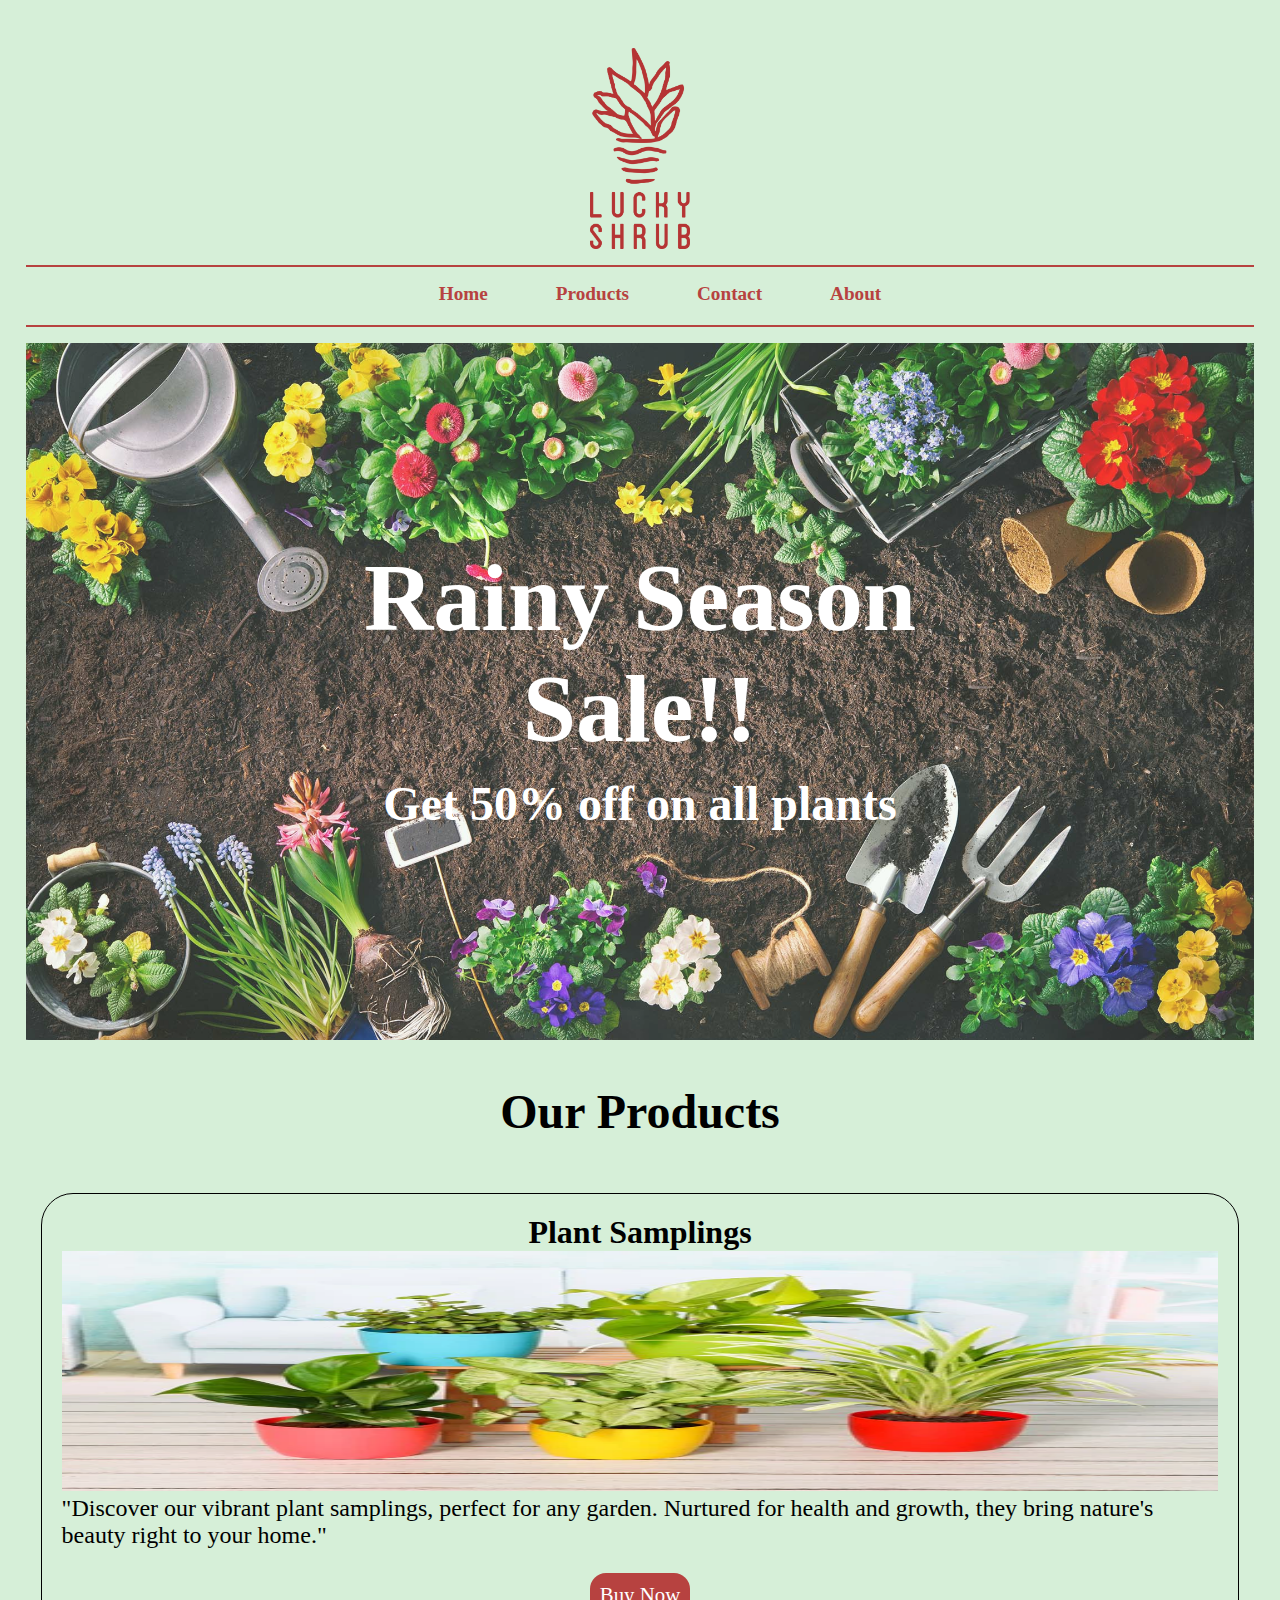
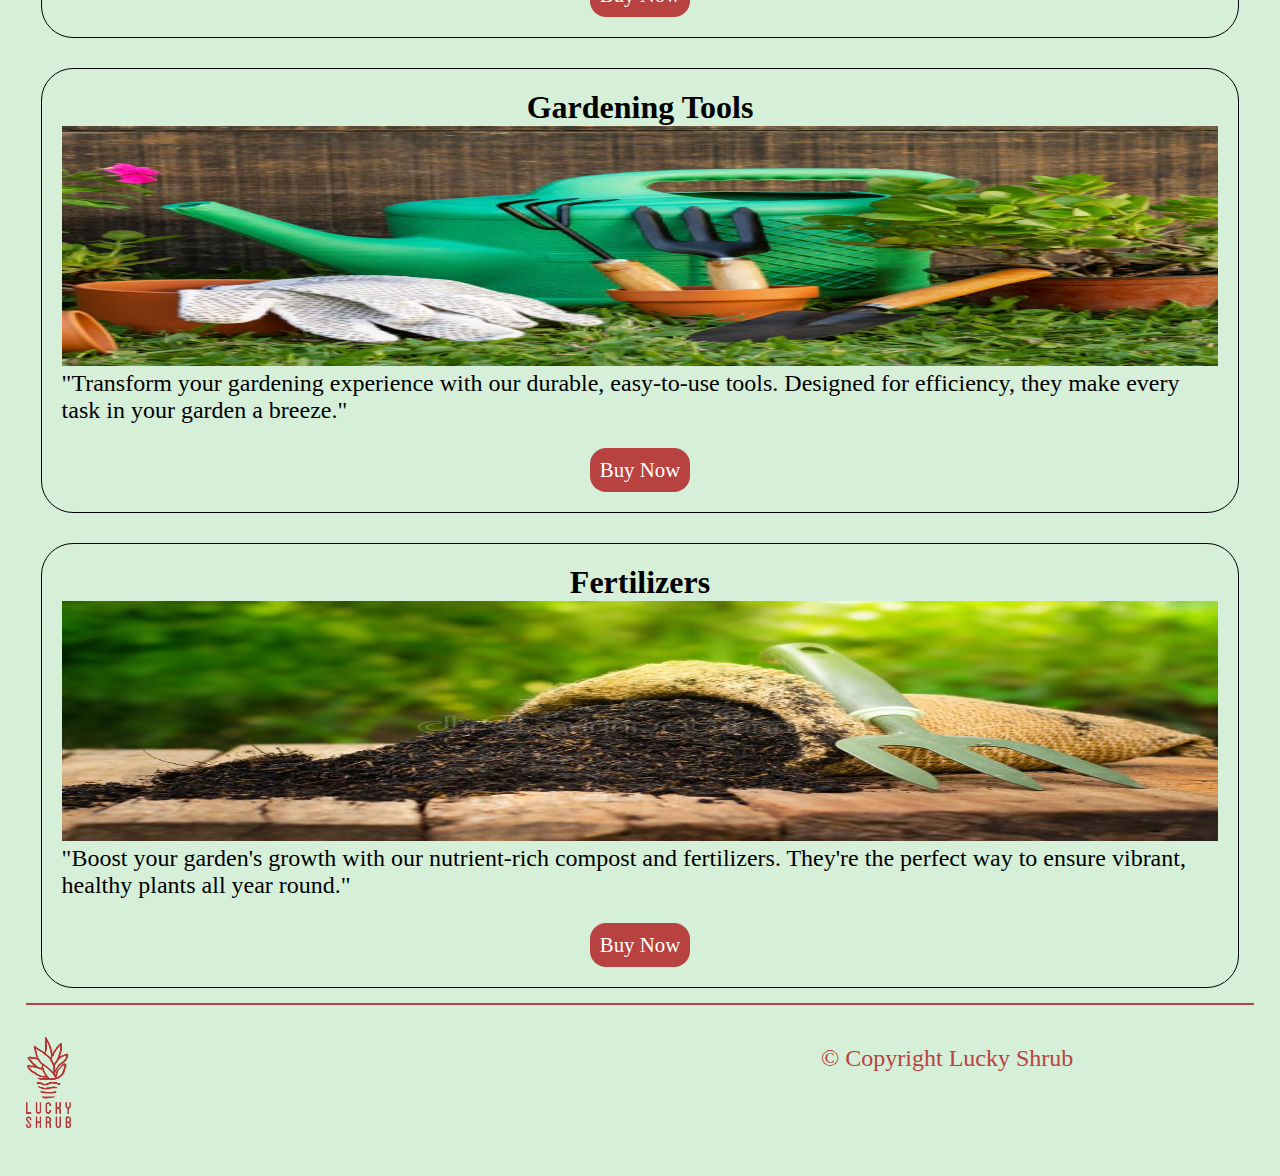
==== index.html @ 8ed87b01 "Lucky Shrub Project" ====
<!DOCTYPE html>
<html lang="en">
  <head>
    <meta charset="UTF-8" />
    <meta name="viewport" content="width=device-width, initial-scale=1.0" />
    <title>Lucky Shrub</title>
    <meta name="description" content="A brief description" />
    <meta name="author" content="Luchy Shrub Website" />
    <link rel="stylesheet" href="style.css" />
  </head>
  <body>
    <div class="hn">
      <header>
        <img
          class="logo"
          src="./Asset 1@3x.png"
          alt="logo"
        />
      </header>
      <nav>
        <ul>
          <li><a href="index.html">Home</a></li>
          <li><a href="#">Products</a></li>
          <li><a href="#">Contact</a></li>
          <li><a href="#">About</a></li>
        </ul>
      </nav>
    </div>
    <main>
      <div class="ad">
        <img src="./gardning.jpg" alt="Advertizement" />
        <h1>Rainy Season Sale!!</h1>
        <h2>Get 50% off on all plants</h2>
      </div>
      <h2>Our Products</h2>
      <div class="items">
        <div class="plant product">
          <h3>Plant Samplings</h3>
          <img
            src="./nurserylive-combo-packs-plants-plant-pack-for-healthy-home-office-155522_512x512.webp"
            alt="plants product"
          />
          <p>
            "Discover our vibrant plant samplings, perfect for any garden.
            Nurtured for health and growth, they bring nature's beauty right to
            your home."
          </p>
          <button>Buy Now</button>
        </div>

        <div class="tools product">
          <h3>Gardening Tools</h3>
          <img src="./tools.webp" alt="tools" />
          <p>
            "Transform your gardening experience with our durable, easy-to-use
            tools. Designed for efficiency, they make every task in your garden
            a breeze."
          </p>
          <button>Buy Now</button>
        </div>

        <div class="fertilizer product">
          <h3>Fertilizers</h3>
          <img src="./fertilizer.jpg" alt="fertilizer" />
          <p>
            "Boost your garden's growth with our nutrient-rich compost and
            fertilizers. They're the perfect way to ensure vibrant, healthy
            plants all year round."
          </p>
          <button>Buy Now</button>
        </div>
      </div>
    </main>
    <footer>
      <div>
        <img
          class="f"
          src="./Asset 1@3x.png"
          alt="logo"
        />
      </div>
      <div>
        <p>© Copyright Lucky Shrub</p>
      </div>
    </footer>
  </body>
</html>
---- style.css ----
body {
        background-color: #d6efd8;
        font-family: "papyrus";
        margin-top: 3rem;
        margin-bottom: 3rem;
        margin-left: 5%;
        margin-right: 5%;
      }

      img {
        max-width: 100%;
        height: auto;
      }

      .logo {
        width: 100px;
        display: block;
        margin: 0 auto;
      }

      h1 {
        font-size: 3rem;
      }

      h2 {
        font-size: 2rem;

      }

      nav ul {
        list-style: none;
        text-align: center;
        border-top: 2px solid #b74240;
        border-bottom: 2px solid #b74240;
        padding-bottom: 20px;
      }

      nav li {
        display: inline-block;
        padding-top: 1rem;
      }

      nav a {
        text-decoration: none;
        color: #b74240;
        font-size: 1.5rem;
        padding: 3rem;
        font-weight: bold;

      }

      nav a:hover {
       text-shadow: 1px 1px 1px ;
      }

      .ad {
        position: relative;
        width: 100%;
      }

      .ad img {
        width: 100%;
        height: auto;
        opacity: 0.8;
      }

      .ad h1 {
        position: absolute;
        top: 35%;
        left: 50%;
        transform: translate(-50%, -50%);
        color: white;
        text-align: center;
        font-size: 6rem;
      }

      .ad h2 {
        position: absolute;
        top: 60%;
        left: 50%;
        transform: translate(-50%, -50%);
        color: white;
        text-align: center;
        font-size: 3rem;
      }

      main h2 {
        text-align: center;
        font-size: 3rem;
      }

      .product {
        border: 1px solid black;
        border-radius: 2rem;
        padding: 20px;
        margin: 15px;
        flex: 1;
        max-width: 100%;
        box-sizing: border-box;
      }

      .product img {
        width: 100%;
        height: 20rem;
      }

      .product p {
        font-size: 1.5rem;
        margin-top: auto;
      }

      .product h3 {
        font-size: 2rem;
        text-align: center;
        margin-top: auto;
        margin-bottom: auto;
      }

      .product:hover {
        box-shadow: 0 0 10px 0 black;
      }

      .product button {
        display: block;
        margin-left: auto;
        margin-right: auto;
        margin-top: 20px;
        padding: 10px;
        font-size: 1.3rem;
        background-color: #b74240;
        color: white;
        border-radius: 1rem;
        border: none;
        cursor: pointer;
        font-family: "papyrus";
      }

      .product button:hover {
        box-shadow: 0 0 5px 0 black;
      }

      .items {
        display: flex;
      }

      .plant {
        flex: 1;
      }

      .tools {
        flex: 1;
      }

      .fertilizer {
        flex: 1;
      }

      footer {
        display: flex;
        border-top: 2px solid #b74240;
        margin-bottom: auto;
      }

      footer div {
        flex: 1;
      }

      footer img {
        width: 45px;
        display: block;
        padding-top: 2rem;
        margin-bottom: auto;
      }

      footer p {
        text-align: center;
        padding-top: 1rem;
        font-size: 1.5rem;
        margin-bottom: auto;
        color: #b74240;
      }

      @media only screen and (max-width: 1440px) {
        body {
          margin: 3rem 2%;
        }

        h1 {
          font-size: 2.5rem;
        }

        h2 {
          font-size: 1.8rem;
        }

        nav a {
          font-size: 1.2rem;
          padding: 2rem;
        }

        .ad h1 {
          font-size: 6rem;
        }

        .ad h2 {
          font-size: 3rem;
        }

        .product img {
          height: 15rem;
        }

        .items {
          flex-direction: column;
        }
      }
   @media only screen and (max-width: 1024px) {
  body {
    margin: 3rem 2%;
  }

  h1 {
    font-size: 2.5rem;
  }

  h2 {
    font-size: 1.8rem;
  }

  nav a {
    font-size: 1.2rem;
    padding: 2rem;
  }

  .ad h1 {
    font-size: 3rem;
  }

  .ad h2 {
    font-size: 1.5rem;
  }

  .product img {
    height: 15rem;
  }

  .items {
    flex-direction: column;
  }
}

@media only screen and (max-width: 768px) {
  body {
    margin: 3rem 2%;
  }

  h1 {
    font-size: 2.5rem;
  }

  h2 {
    font-size: 1.8rem;
  }

  nav a {
    font-size: 1.2rem;
    padding: 2rem;
  }

  .ad h1 {
    font-size: 7vw;
  }

  .ad h2 {
    font-size: 4vw;
  }

  .product img {
    height: 15rem;
  }

  .items {
    flex-direction: column;
  }
}

@media only screen and (max-width: 480px) {
  h1 {
    font-size: 2rem;
  }

  h2 {
    font-size: 1.5rem;
  }

  .ad h1 {
    font-size: 5vw;
  }

  .ad h2 {
    font-size: 5vw;
  }

  nav a {
    font-size: 1rem;
    padding: 1.5rem;
  }

  .product img {
    height: 12rem;
  }

  footer img {
    width: 30px;
  }

  footer p {
    font-size: 1.2rem;
  }
}
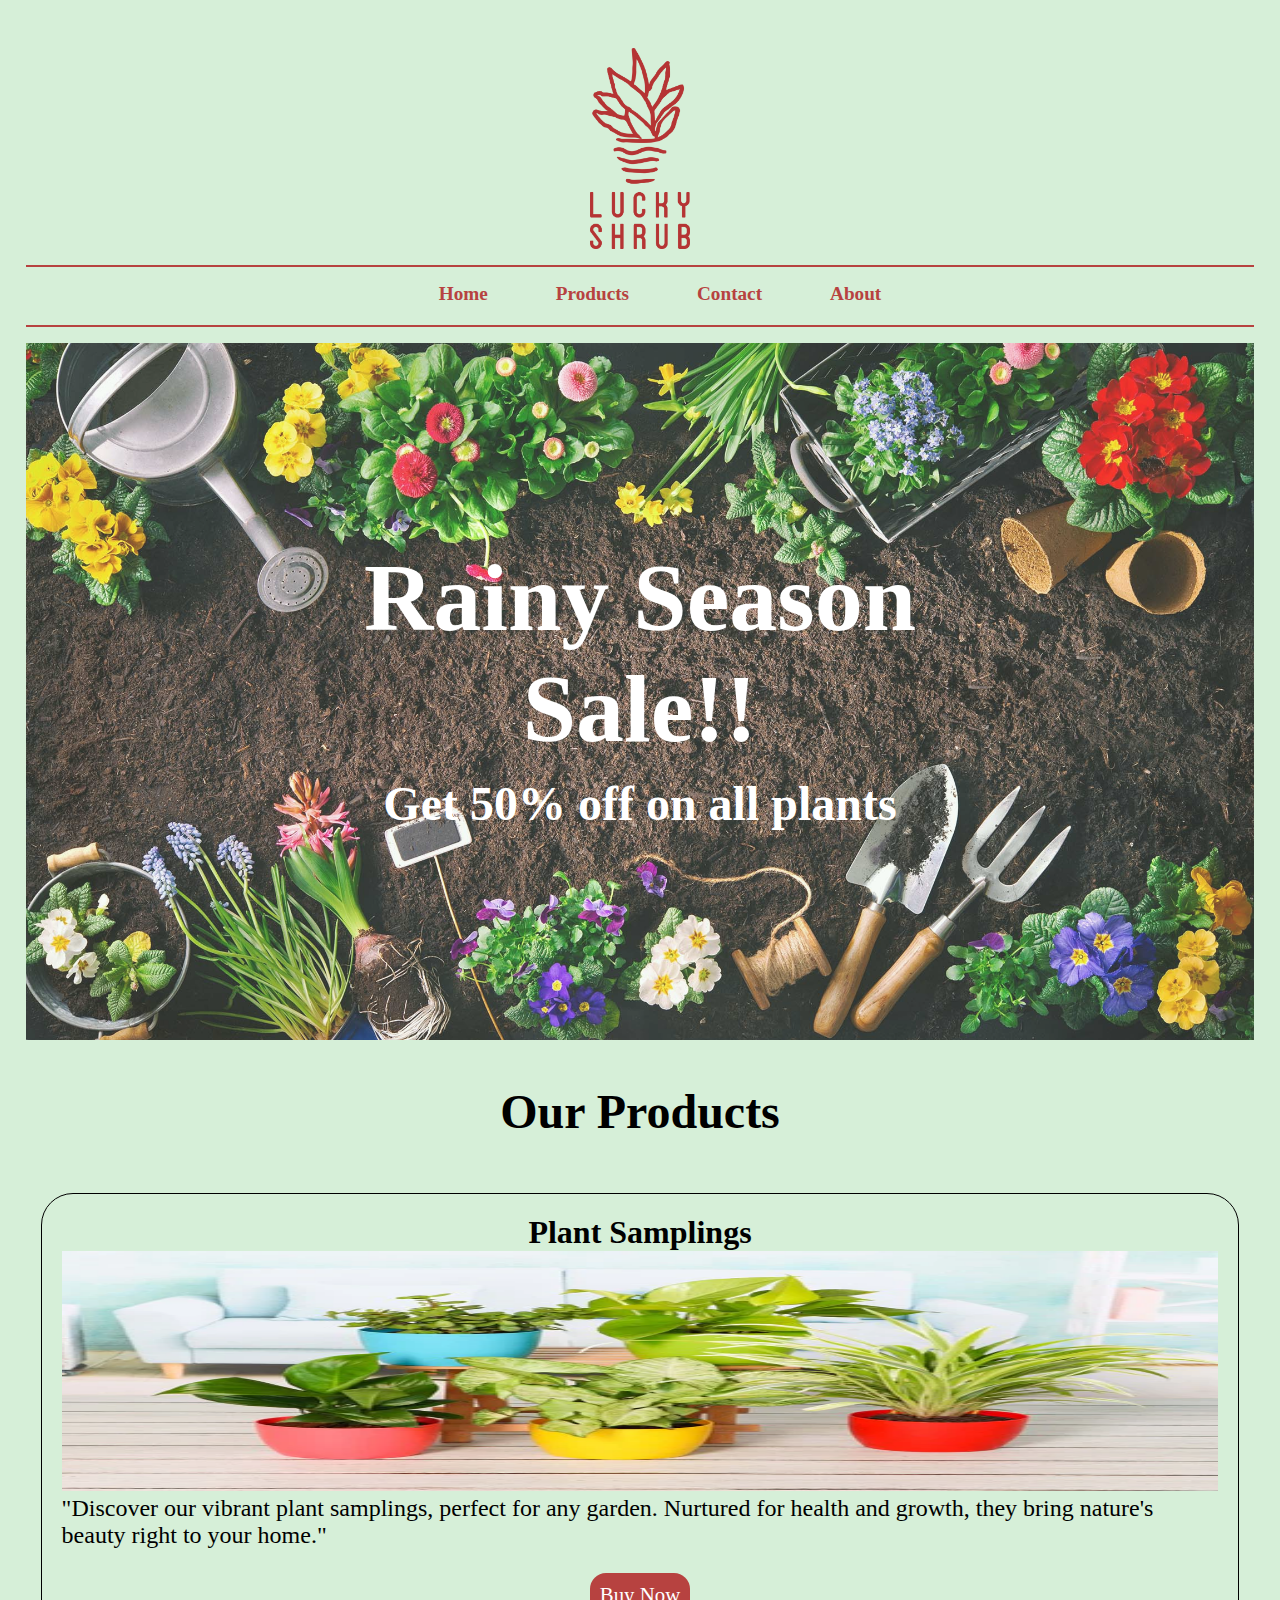
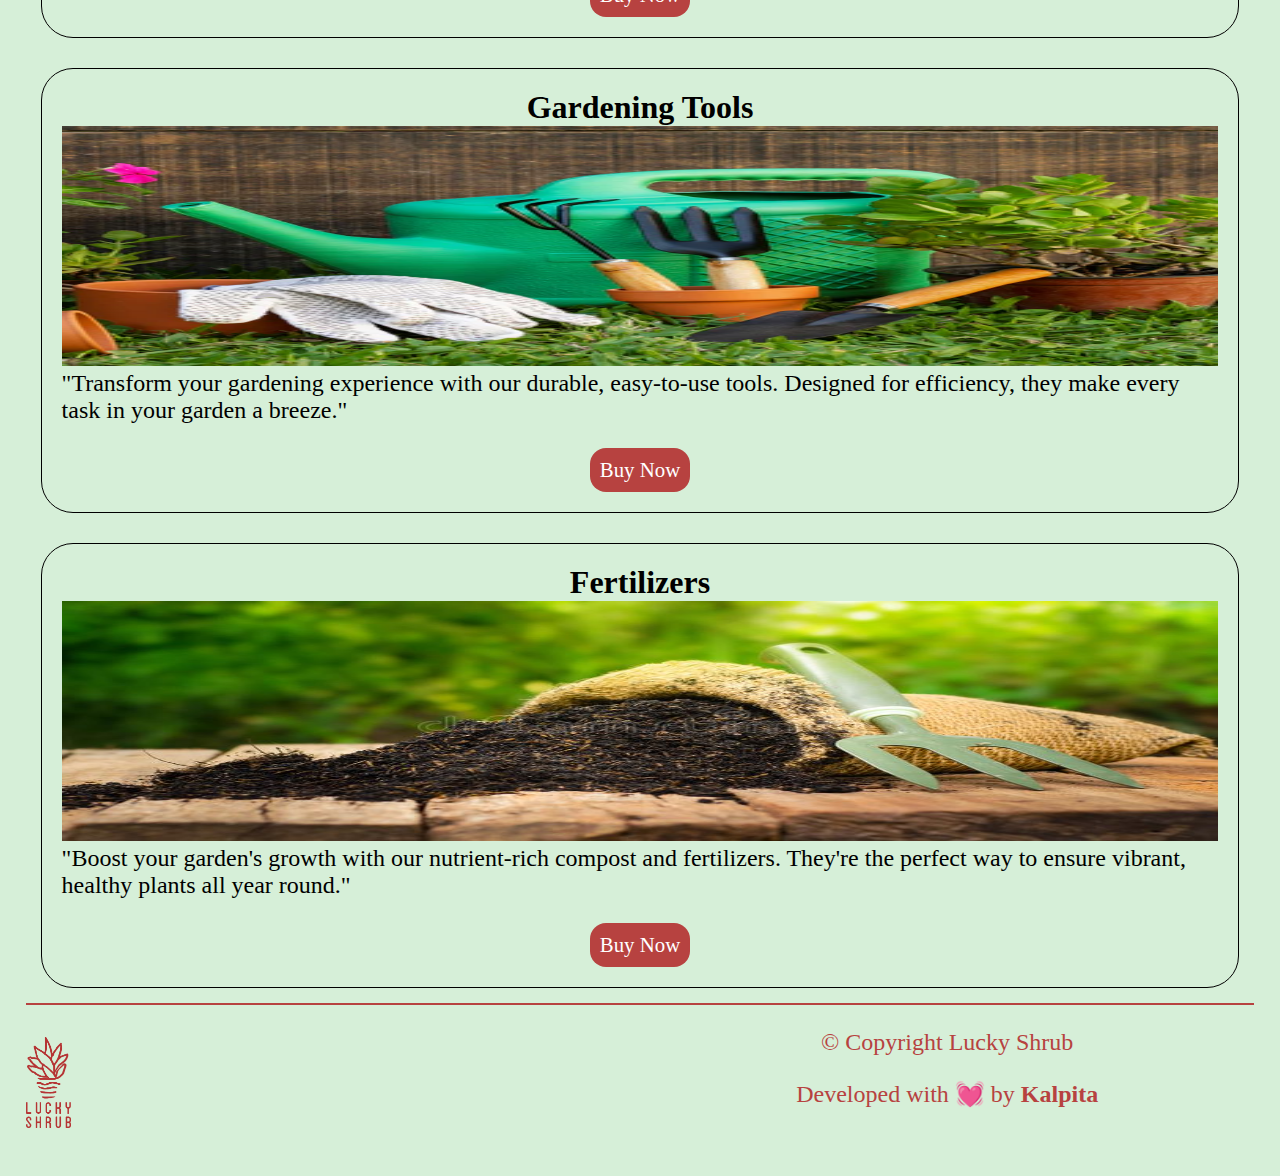
==== commit 5ba93347: "Styles" ====
--- a/index.html
+++ b/index.html
@@ -11,11 +11,7 @@
   <body>
     <div class="hn">
       <header>
-        <img
-          class="logo"
-          src="./Asset 1@3x.png"
-          alt="logo"
-        />
+        <img class="logo" src="./Asset 1@3x.png" alt="logo" />
       </header>
       <nav>
         <ul>
@@ -73,14 +69,17 @@
     </main>
     <footer>
       <div>
-        <img
-          class="f"
-          src="./Asset 1@3x.png"
-          alt="logo"
-        />
+        <img class="f" src="./Asset 1@3x.png" alt="logo" />
       </div>
-      <div>
+      <div class="about">
         <p>© Copyright Lucky Shrub</p>
+        <p>
+          Developed with 💓 by<a
+            href="https://www.linkedin.com/in/kalpita-naik-b2aba6249/"
+          >
+            Kalpita</a
+          >
+        </p>
       </div>
     </footer>
   </body>
--- a/style.css
+++ b/style.css
@@ -175,12 +175,18 @@
 
       footer p {
         text-align: center;
-        padding-top: 1rem;
         font-size: 1.5rem;
         margin-bottom: auto;
         color: #b74240;
       }
 
+      footer a {
+        text-decoration: none;
+        color: #b74240;
+        font-weight: bold;
+        margin-top: auto;
+      }
+
       @media only screen and (max-width: 1440px) {
         body {
           margin: 3rem 2%;
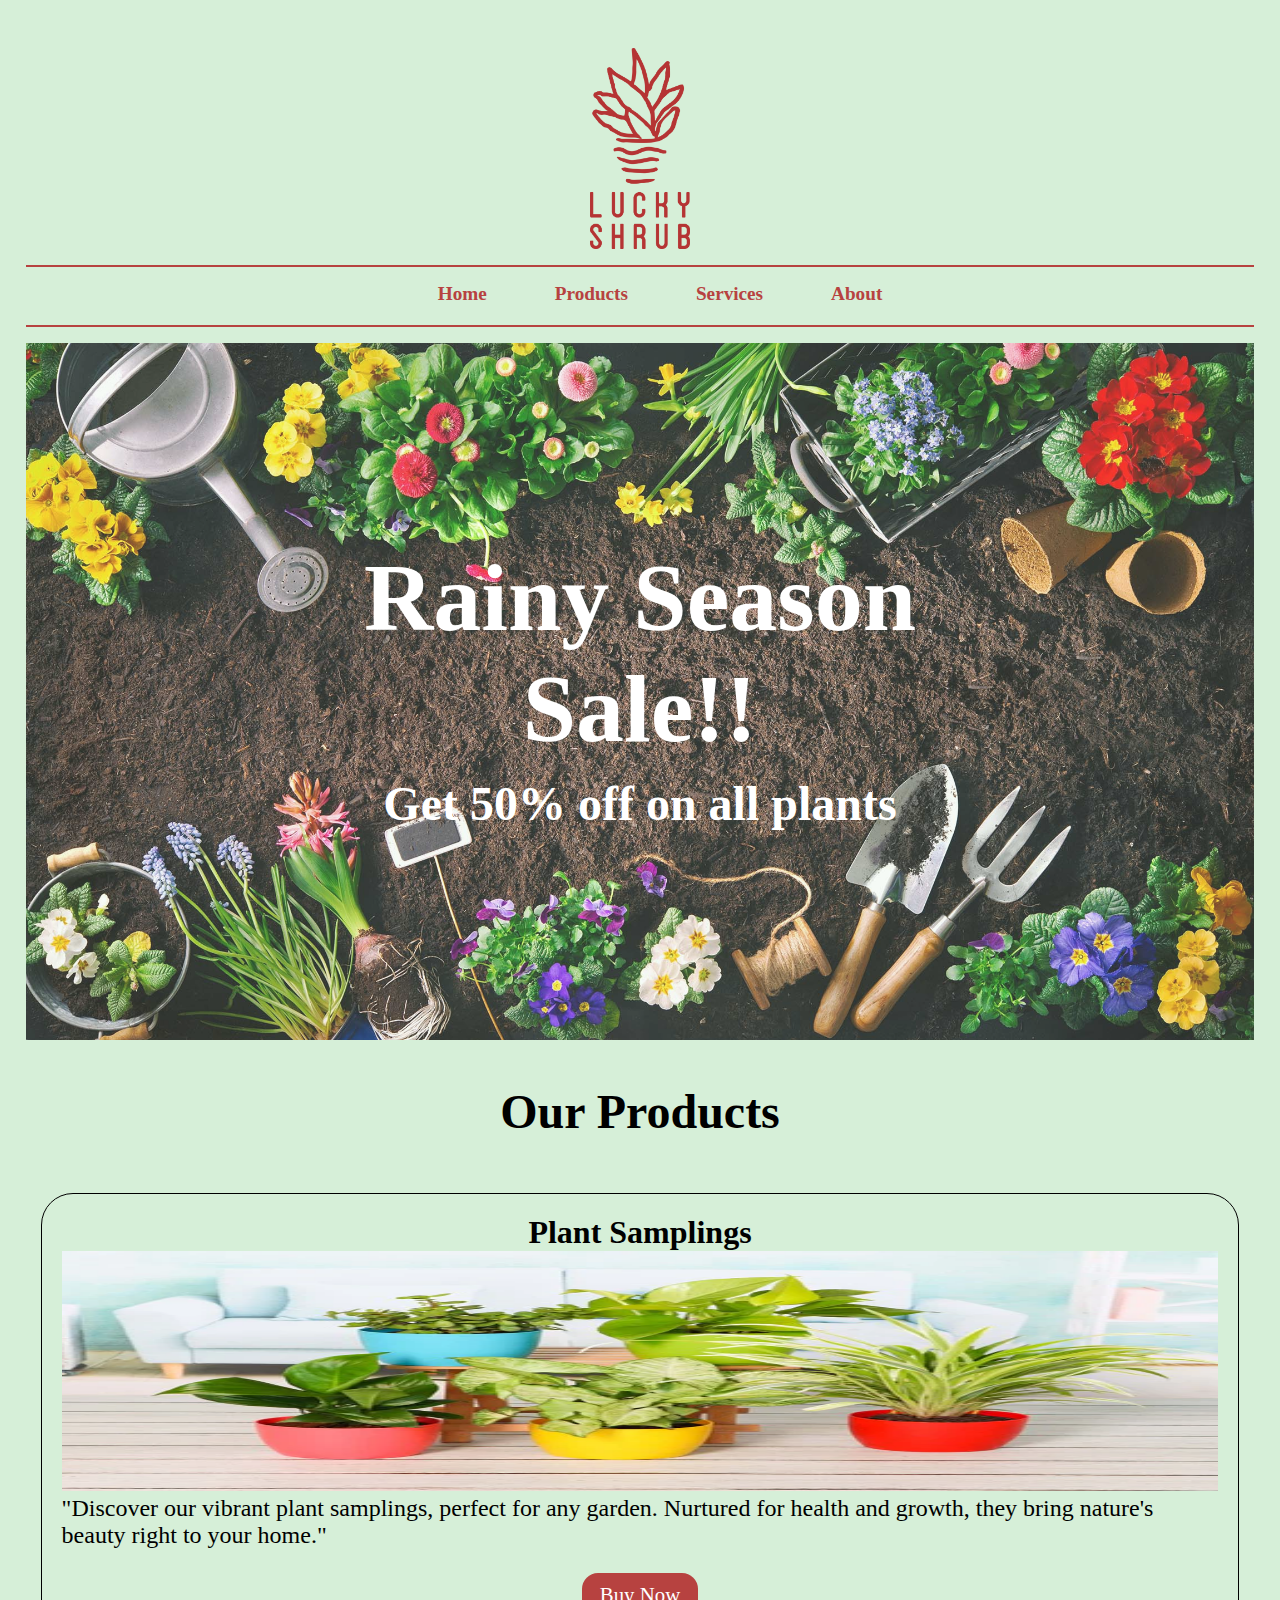
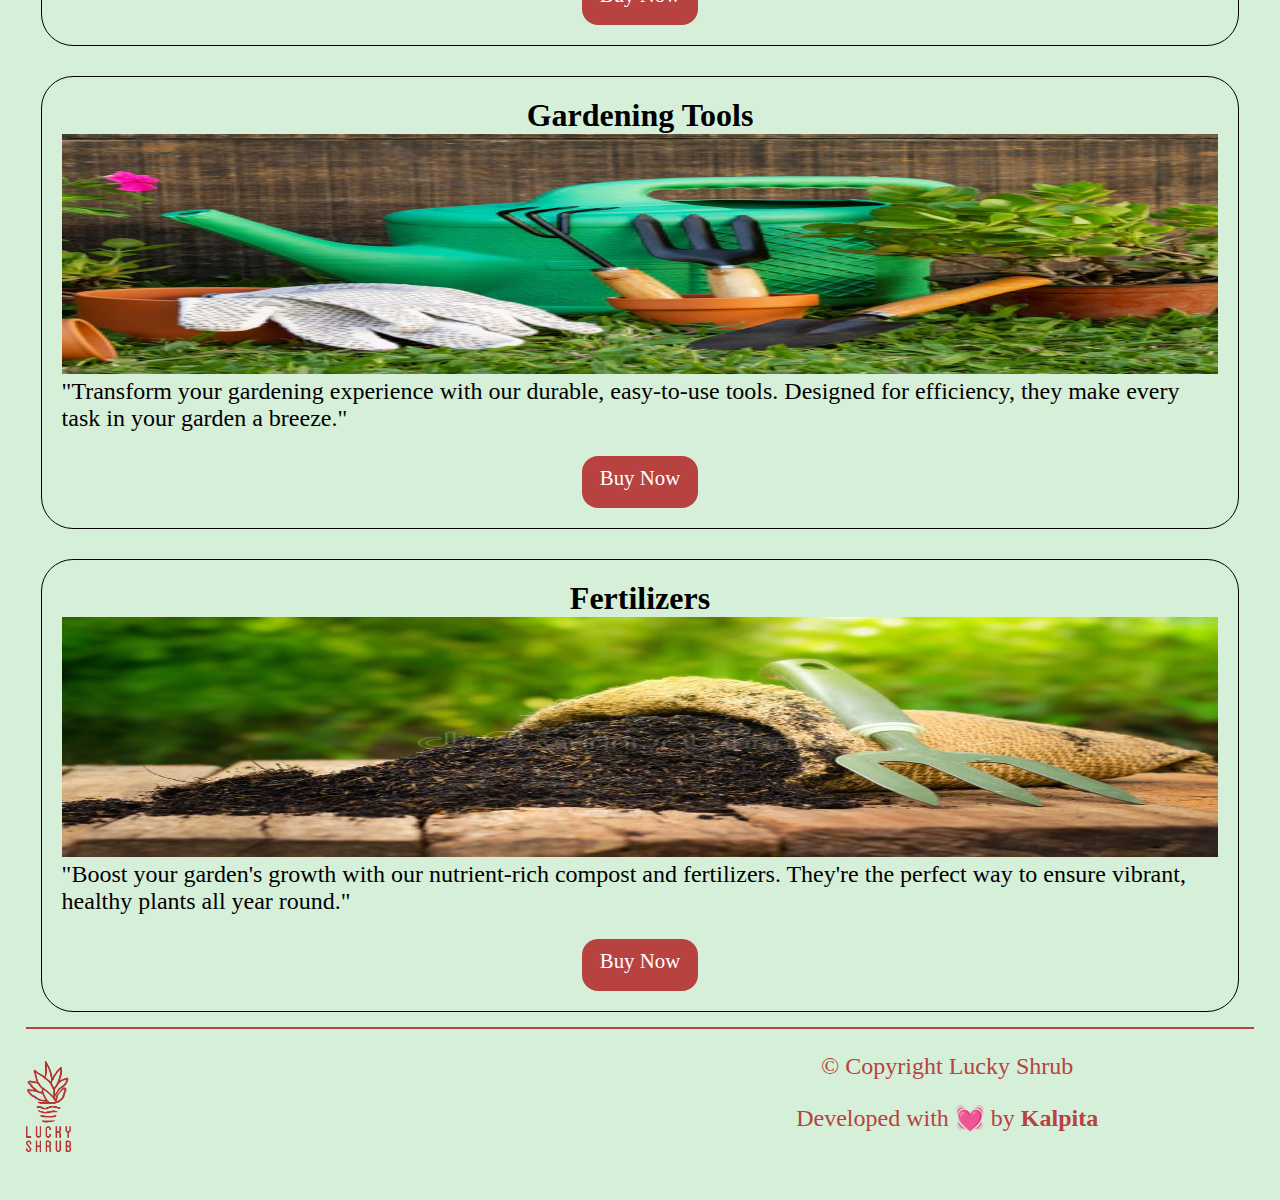
==== commit 17362f6a: "Final Commit" ====
--- a/index.html
+++ b/index.html
@@ -6,25 +6,26 @@
     <title>Lucky Shrub</title>
     <meta name="description" content="A brief description" />
     <meta name="author" content="Luchy Shrub Website" />
-    <link rel="stylesheet" href="style.css" />
+    <link rel="stylesheet" href="main.css" />
+    <link rel="stylesheet" href="index.css" />
   </head>
   <body>
     <div class="hn">
       <header>
-        <img class="logo" src="./Asset 1@3x.png" alt="logo" />
+        <img class="logo" src="./img/Asset 1@3x.png" alt="logo" />
       </header>
       <nav>
         <ul>
           <li><a href="index.html">Home</a></li>
-          <li><a href="#">Products</a></li>
-          <li><a href="#">Contact</a></li>
-          <li><a href="#">About</a></li>
+          <li><a href="product.html">Products</a></li>
+          <li><a href="services.html">Services</a></li>
+          <li><a href="about.html">About</a></li>
         </ul>
       </nav>
     </div>
     <main>
       <div class="ad">
-        <img src="./gardning.jpg" alt="Advertizement" />
+        <img src="./img/gardning.jpg" alt="Advertizement" />
         <h1>Rainy Season Sale!!</h1>
         <h2>Get 50% off on all plants</h2>
       </div>
@@ -33,7 +34,7 @@
         <div class="plant product">
           <h3>Plant Samplings</h3>
           <img
-            src="./nurserylive-combo-packs-plants-plant-pack-for-healthy-home-office-155522_512x512.webp"
+            src="./img/nurserylive-combo-packs-plants-plant-pack-for-healthy-home-office-155522_512x512.webp"
             alt="plants product"
           />
           <p>
@@ -41,42 +42,41 @@
             Nurtured for health and growth, they bring nature's beauty right to
             your home."
           </p>
-          <button>Buy Now</button>
+          <a href="product.html">Buy Now</a>
         </div>
 
         <div class="tools product">
           <h3>Gardening Tools</h3>
-          <img src="./tools.webp" alt="tools" />
+          <img src="./img/tools.webp" alt="tools" />
           <p>
             "Transform your gardening experience with our durable, easy-to-use
             tools. Designed for efficiency, they make every task in your garden
             a breeze."
           </p>
-          <button>Buy Now</button>
+          <a href="product.html">Buy Now</a>
         </div>
 
         <div class="fertilizer product">
           <h3>Fertilizers</h3>
-          <img src="./fertilizer.jpg" alt="fertilizer" />
+          <img src="./img/fertilizer.jpg" alt="fertilizer" />
           <p>
             "Boost your garden's growth with our nutrient-rich compost and
             fertilizers. They're the perfect way to ensure vibrant, healthy
             plants all year round."
           </p>
-          <button>Buy Now</button>
+          <a href="product.html">Buy Now</a>
         </div>
       </div>
     </main>
     <footer>
       <div>
-        <img class="f" src="./Asset 1@3x.png" alt="logo" />
+        <img class="f" src="./img/Asset 1@3x.png" alt="logo" />
       </div>
       <div class="about">
         <p>© Copyright Lucky Shrub</p>
         <p>
-          Developed with 💓 by<a
-            href="https://www.linkedin.com/in/kalpita-naik-b2aba6249/"
-          >
+          Developed with 💓 by
+          <a href="https://www.linkedin.com/in/kalpita-naik-b2aba6249/">
             Kalpita</a
           >
         </p>
--- a/main.css
+++ b/main.css
@@ -0,0 +1,156 @@
+body {
+  background-color: #d6efd8;
+  font-family: "papyrus";
+  margin-top: 3rem;
+  margin-bottom: 3rem;
+  margin-left: 5%;
+  margin-right: 5%;
+}
+
+img {
+  max-width: 100%;
+  height: auto;
+}
+
+.logo {
+  width: 100px;
+  display: block;
+  margin: 0 auto;
+}
+
+h1 {
+  font-size: 3rem;
+}
+
+h2 {
+  font-size: 2rem;
+}
+
+nav ul {
+  list-style: none;
+  text-align: center;
+  border-top: 2px solid #b74240;
+  border-bottom: 2px solid #b74240;
+  padding-bottom: 20px;
+}
+
+nav li {
+  display: inline-block;
+  padding-top: 1rem;
+}
+
+nav a {
+  text-decoration: none;
+  color: #b74240;
+  font-size: 1.5rem;
+  padding: 3rem;
+  font-weight: bold;
+}
+
+nav a:hover {
+  text-shadow: 1px 1px 1px;
+}
+
+footer {
+  display: flex;
+  border-top: 2px solid #b74240;
+  margin-bottom: auto;
+}
+
+footer div {
+  flex: 1;
+}
+
+footer img {
+  width: 45px;
+  display: block;
+  padding-top: 2rem;
+  margin-bottom: auto;
+}
+
+footer p {
+  text-align: center;
+  font-size: 1.5rem;
+  margin-bottom: auto;
+  color: #b74240;
+}
+
+footer a {
+  text-decoration: none;
+  color: #b74240;
+  font-weight: bold;
+  margin-top: auto;
+}
+
+@media only screen and (max-width: 1440px) {
+  body {
+    margin: 3rem 2%;
+  }
+
+  h1 {
+    font-size: 2.5rem;
+  }
+
+  h2 {
+    font-size: 1.8rem;
+  }
+
+  nav a {
+    font-size: 1.2rem;
+    padding: 2rem;
+  }
+}
+@media only screen and (max-width: 1024px) {
+  body {
+    margin: 3rem 2%;
+  }
+
+  h1 {
+    font-size: 2.5rem;
+  }
+
+  h2 {
+    font-size: 1.8rem;
+  }
+
+  nav a {
+    font-size: 1.2rem;
+    padding: 2rem;
+  }
+}
+
+@media only screen and (max-width: 768px) {
+  body {
+    margin: 3rem 2%;
+  }
+
+  h1 {
+    font-size: 2.5rem;
+  }
+
+  h2 {
+    font-size: 1.8rem;
+  }
+
+  nav a {
+    font-size: 1.2rem;
+    padding: 2rem;
+  }
+}
+
+@media only screen and (max-width: 480px) {
+  h1 {
+    font-size: 2rem;
+  }
+
+  h2 {
+    font-size: 1.5rem;
+  }
+  footer img {
+    width: 30px;
+  }
+
+  footer p {
+    font-size: 1.2rem;
+  }
+}
--- a/index.css
+++ b/index.css
@@ -0,0 +1,170 @@
+.ad {
+  position: relative;
+  width: 100%;
+}
+
+.ad img {
+  width: 100%;
+  height: auto;
+  opacity: 0.8;
+}
+
+.ad h1 {
+  position: absolute;
+  top: 35%;
+  left: 50%;
+  transform: translate(-50%, -50%);
+  color: white;
+  text-align: center;
+  font-size: 6rem;
+}
+
+.ad h2 {
+  position: absolute;
+  top: 60%;
+  left: 50%;
+  transform: translate(-50%, -50%);
+  color: white;
+  text-align: center;
+  font-size: 3rem;
+}
+
+main h2 {
+  text-align: center;
+  font-size: 3rem;
+}
+
+.product {
+  border: 1px solid black;
+  border-radius: 2rem;
+  padding: 20px;
+  margin: 15px;
+  flex: 1;
+  max-width: 100%;
+  box-sizing: border-box;
+}
+
+.product img {
+  width: 100%;
+  height: 20rem;
+}
+
+.product p {
+  font-size: 1.5rem;
+  margin-top: auto;
+}
+
+.product h3 {
+  font-size: 2rem;
+  text-align: center;
+  margin-top: auto;
+  margin-bottom: auto;
+}
+
+.product:hover {
+  box-shadow: 0 0 10px 0 black;
+}
+
+.product a {
+  display: block;
+  margin-left: auto;
+  margin-right: auto;
+  margin-top: 20px;
+  padding: 10px;
+  font-size: 1.3rem;
+  background-color: #b74240;
+  color: white;
+  border-radius: 1rem;
+  border: none;
+  cursor: pointer;
+  font-family: "papyrus";
+  text-decoration: none;
+  height: 2rem;
+  width: 6rem;
+  text-align: center;
+
+}
+.product a:hover {
+  box-shadow: 0 0 5px 0 black;
+}
+
+.items {
+  display: flex;
+}
+
+.plant {
+  flex: 1;
+}
+
+.tools {
+  flex: 1;
+}
+
+.fertilizer {
+  flex: 1;
+}
+
+
+@media only screen and (max-width: 1440px) {
+  
+  .ad h1 {
+    font-size: 6rem;
+  }
+
+  .ad h2 {
+    font-size: 3rem;
+  }
+
+  .product img {
+    height: 15rem;
+  }
+
+  .items {
+    flex-direction: column;
+  }
+}
+@media only screen and (max-width: 1024px) {
+  
+  .ad h1 {
+    font-size: 3rem;
+  }
+
+  .ad h2 {
+    font-size: 1.5rem;
+  }
+
+  .product img {
+    height: 15rem;
+  }
+
+  .items {
+    flex-direction: column;
+  }
+}
+
+@media only screen and (max-width: 768px) {
+ 
+  .ad h1 {
+    font-size: 7vw;
+  }
+
+  .ad h2 {
+    font-size: 4vw;
+  }
+
+  .product img {
+    height: 15rem;
+  }
+
+  .items {
+    flex-direction: column;
+  }
+}
+
+@media only screen and (max-width: 480px) {
+ 
+  .product img {
+    height: 12rem;
+  }
+
+}
